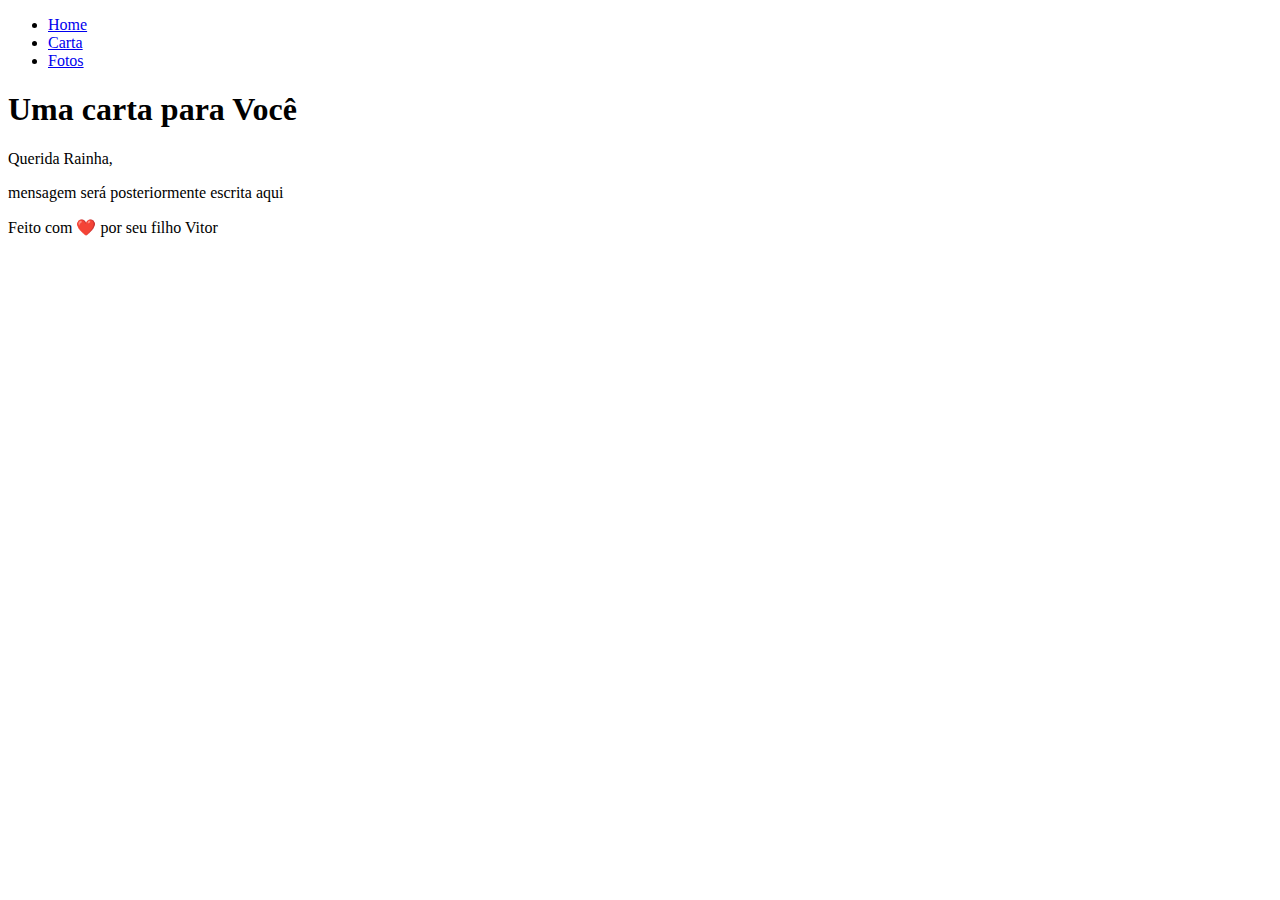
==== index.html @ abf5d1fc "Adiciona página inicial" ====
<!DOCTYPE html>
<html lang="pt-br">
<head>
    <meta charset="UTF-8">
    <meta name="viewport" content="width=device-width, initial-scale=1.0">
    <title>Feliz Aniversario, Mãe!</title>
    <link rel="stylesheet" href="style.css">
</head>

<body>
    <header>
        <nav>
            <ul>
                <li><a href="index.html">Home</a></li>
                <li><a href="carta.html">Carta</a></li>
                <li><a href="fotos.html">Fotos</a></li>
            </ul>
        </nav>
    </header>

    <main>
        <h1>Uma carta para Você</h1>
        <p>Querida Rainha,</p>
        <p>mensagem será posteriormente escrita aqui</p>
    </main>

    <footer>
        <p>Feito com ❤️ por seu filho Vitor</p>
    </footer>
</body>
</html>
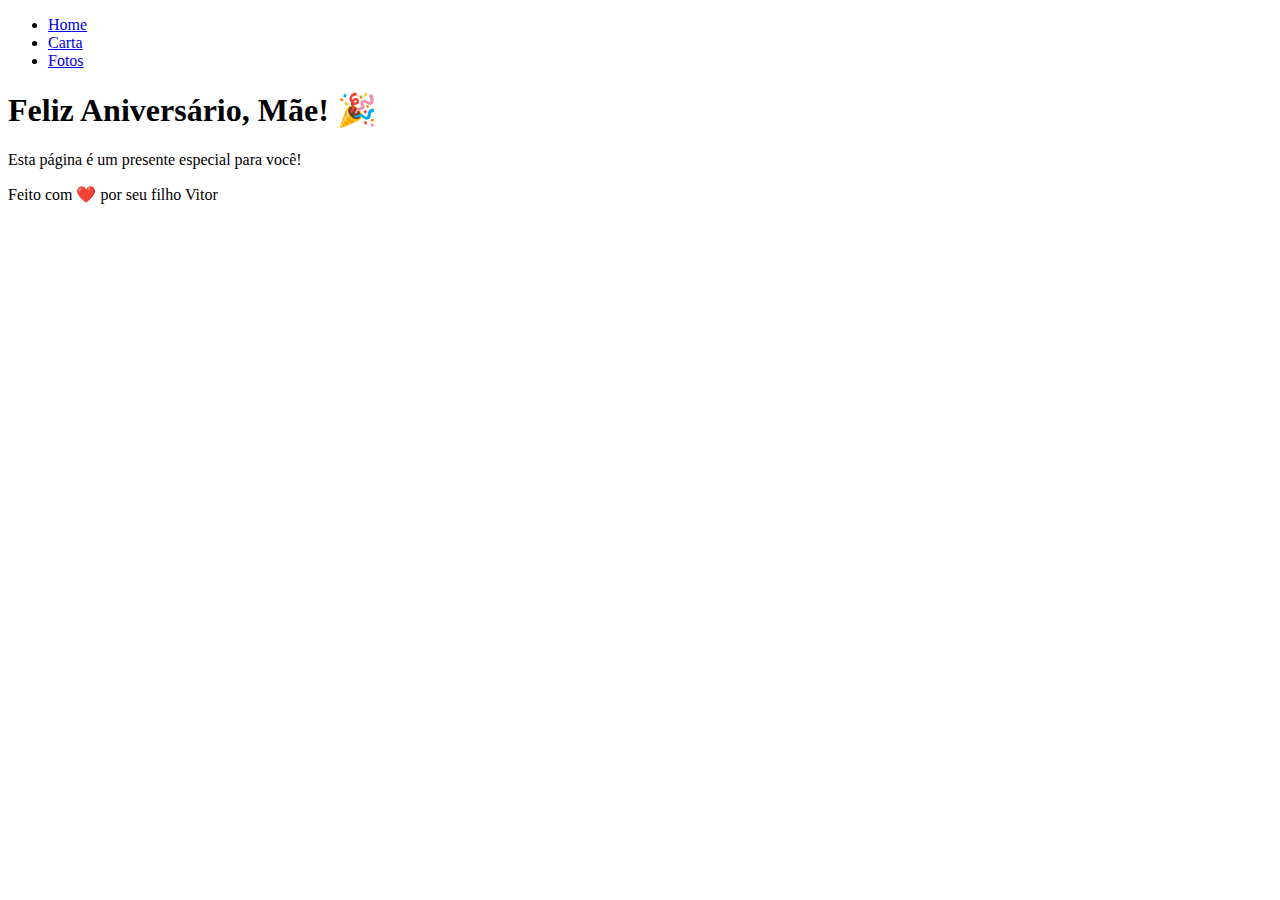
==== commit 33664981: "Faz alterações na página inicial e adiciona página carta" ====
--- a/index.html
+++ b/index.html
@@ -19,9 +19,8 @@
     </header>
 
     <main>
-        <h1>Uma carta para Você</h1>
-        <p>Querida Rainha,</p>
-        <p>mensagem será posteriormente escrita aqui</p>
+        <h1>Feliz Aniversário, Mãe! 🎉</h1>
+        <p>Esta página é um presente especial para você!</p>
     </main>
 
     <footer>
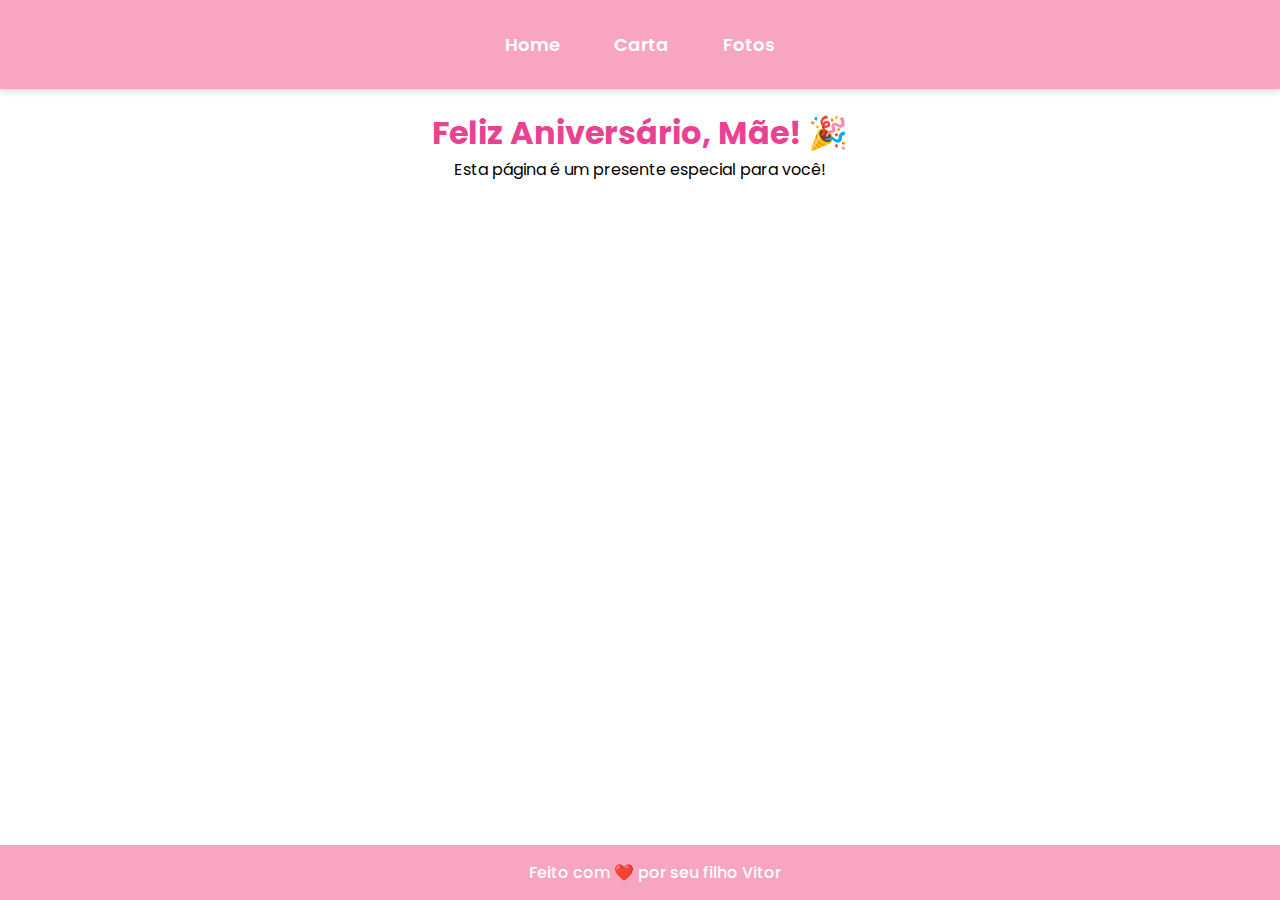
==== commit ade71d6f: "Adiciona fotos, modifica css da pagina e organiza arquivos em pastas" ====
--- a/index.html
+++ b/index.html
@@ -4,7 +4,9 @@
     <meta charset="UTF-8">
     <meta name="viewport" content="width=device-width, initial-scale=1.0">
     <title>Feliz Aniversario, Mãe!</title>
-    <link rel="stylesheet" href="style.css">
+    <link rel="stylesheet" href="styles/style.css">
+    <link href="https://fonts.googleapis.com/css2?family=Poppins:wght@300;400;600&display=swap" rel="stylesheet">
+
 </head>
 
 <body>
--- a/styles/style.css
+++ b/styles/style.css
@@ -0,0 +1,89 @@
+
+body, h1, p {
+    margin: 0;
+    padding: 0;
+    font-family: 'Poppins', sans-serif;
+}
+
+header {
+    background-color: #f8a5c2;
+    padding: 15px 0;
+    text-align: center;
+    box-shadow: 0 4px 6px rgba(0, 0, 0, 0.1);
+}
+
+nav ul {
+    list-style: none;
+    padding: 0;
+}
+
+nav ul li {
+    display: inline;
+    margin: 0 15px;
+}
+
+nav ul li a {
+    text-decoration: none;
+    font-weight: 600;
+    color: white;
+    font-size: 18px;
+    padding: 5px 10px;
+    transition: 0.3s;
+}
+
+nav ul li a:hover {
+    color: #FF4081;
+    background: white;
+    padding: 5px 10px;
+    border-radius: 5px;
+}
+
+html, body {
+    height: 100%; /* Faz o body ocupar toda a altura da tela */
+    display: flex;
+    flex-direction: column; /* Organiza os elementos verticalmente */
+}
+
+main {
+    flex: 1;
+    text-align: center;
+    margin: 20px;
+}
+
+h1 {
+    color: #e84393
+}
+
+.galeria {
+    display: grid;
+    grid-template-columns: repeat(3, 1fr); /* 3 colunas */
+    gap: 20px; /* Espaçamento entre as imagens */
+    justify-items: center; /* Centraliza os itens na grade */
+    align-items: center; /* Alinha verticalmente */
+    max-width: 900px; /* Limita a largura para manter proporção */
+    margin: 0 auto; /* Centraliza no meio da tela */
+}
+
+.galeria img {
+    width: 100%; /* Ajusta automaticamente para ocupar a coluna */
+    max-width: 280px; /* Limita o tamanho máximo */
+    height: auto;
+    border-radius: 15px;
+    box-shadow: 0 4px 8px rgba(0, 0, 0, 0.2);
+    transition: transform 0.3s ease, box-shadow 0.3s ease;
+}
+
+.galeria img:hover {
+    transform: scale(1.05);
+    box-shadow: 0 6px 12px rgba(0, 0, 0, 0.3);
+}
+
+footer {
+    padding: 15px;
+    background-color: #f8a5c2;
+    text-align: center;
+    color: white;
+    font-weight: 500;
+    width: 100%;
+    position: relative;
+}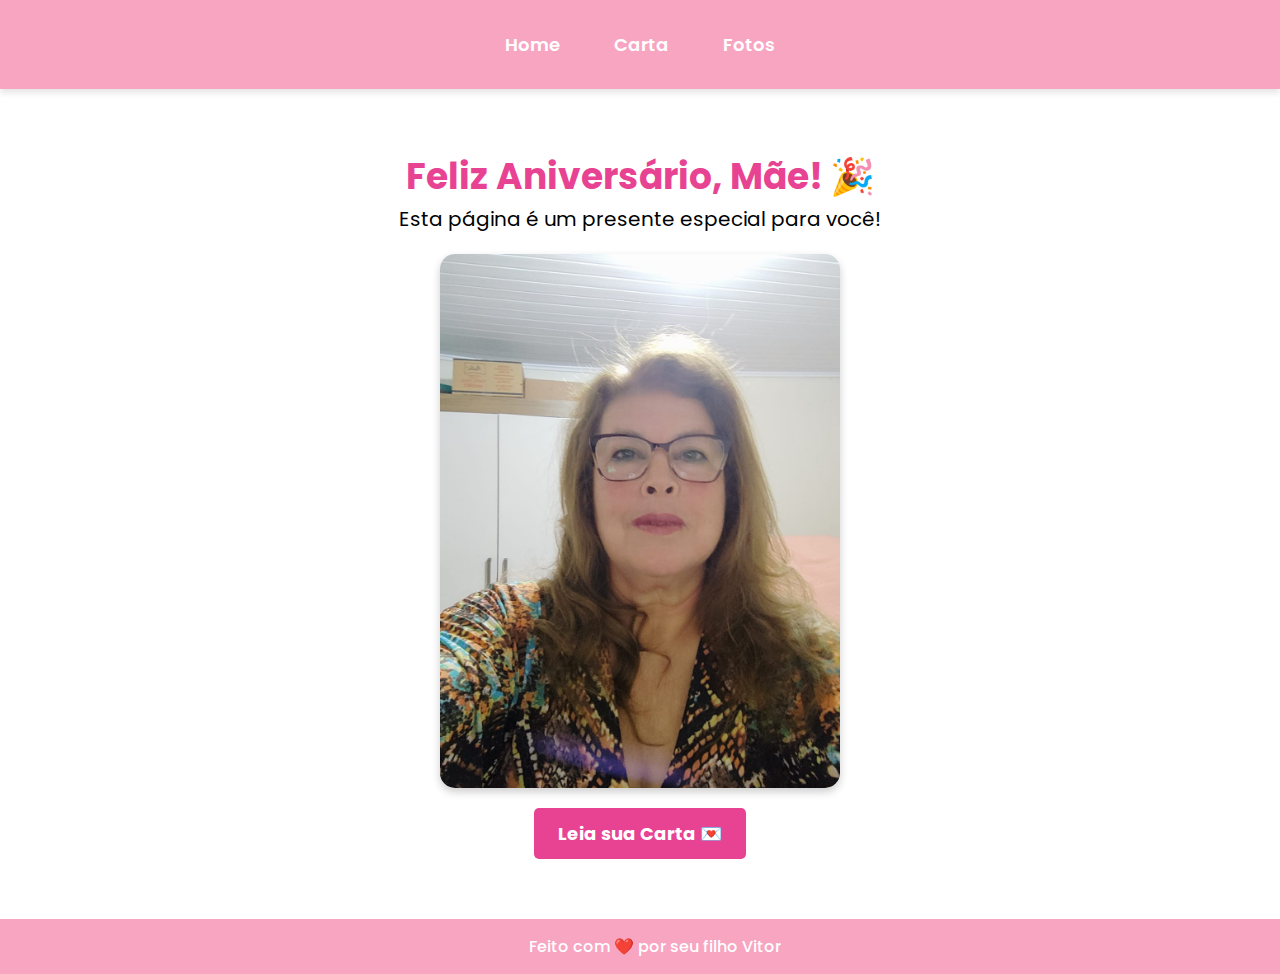
==== commit a031f6c6: "modifica paginas index, carta e o css do projeto." ====
--- a/index.html
+++ b/index.html
@@ -21,9 +21,13 @@
     </header>
 
     <main>
-        <h1>Feliz Aniversário, Mãe! 🎉</h1>
-        <p>Esta página é um presente especial para você!</p>
-    </main>
+        <div class="banner">
+            <h1>Feliz Aniversário, Mãe! 🎉</h1>
+            <p>Esta página é um presente especial para você!</p>
+            <img src="assets/foto2.jpg" alt="Foto da Mamãe" class="banner-img">
+            <a href="carta.html" class="botao">Leia sua Carta 💌</a>
+        </div>
+    </main>    
 
     <footer>
         <p>Feito com ❤️ por seu filho Vitor</p>
--- a/styles/style.css
+++ b/styles/style.css
@@ -39,9 +39,9 @@
 }
 
 html, body {
-    height: 100%; /* Faz o body ocupar toda a altura da tela */
+    height: 100%; 
     display: flex;
-    flex-direction: column; /* Organiza os elementos verticalmente */
+    flex-direction: column; 
 }
 
 main {
@@ -54,20 +54,102 @@
     color: #e84393
 }
 
+.banner {
+    display: flex;
+    flex-direction: column;
+    align-items: center;
+    justify-content: center;
+    text-align: center;
+    padding: 40px 20px;
+}
+
+.banner h1 {
+    font-size: 36px;
+    color: #e84393;
+    font-weight: bold;
+}
+
+.banner p {
+    font-size: 20px;
+    margin-bottom: 20px;
+}
+
+.banner-img {
+    width: 100%;
+    max-width: 400px;
+    height: auto;
+    border-radius: 15px;
+    box-shadow: 0 4px 8px rgba(0, 0, 0, 0.2);
+    margin-bottom: 20px;
+}
+
+.botao {
+    display: inline-block;
+    padding: 12px 24px;
+    background-color: #e84393;
+    color: white;
+    font-size: 18px;
+    border-radius: 5px;
+    text-decoration: none;
+    font-weight: bold;
+    transition: 0.3s;
+}
+
+.botao:hover {
+    background-color: #ff69b4;
+    transform: scale(1.05);
+}
+
+.carta {
+    background: #fff8e1;
+    padding: 40px;
+    border-radius: 15px;
+    max-width: 700px; 
+    margin: 50px auto;
+    box-shadow: 0 4px 10px rgba(0, 0, 0, 0.1);
+    text-align: justify; 
+    font-family: 'Merriweather', serif; 
+    line-height: 1.8; 
+}
+
+.carta h1 {
+    color: #e84393;
+    font-size: 26px;
+    text-align: center;
+    margin-bottom: 15px;
+}
+
+.carta p {
+    font-size: 18px;
+    color: #444;
+    margin-bottom: 15px;
+}
+
+@media (max-width: 768px) {
+    .carta {
+        max-width: 90%;
+        padding: 30px;
+    }
+}
+
+
+
 .galeria {
     display: grid;
-    grid-template-columns: repeat(3, 1fr); /* 3 colunas */
-    gap: 20px; /* Espaçamento entre as imagens */
-    justify-items: center; /* Centraliza os itens na grade */
-    align-items: center; /* Alinha verticalmente */
-    max-width: 900px; /* Limita a largura para manter proporção */
-    margin: 0 auto; /* Centraliza no meio da tela */
+    grid-template-columns: repeat(3, 1fr);
+    gap: 20px;
+    justify-items: center;
+    align-items: center;
+    max-width: 900px;
+    margin: 40px auto 0;
 }
 
+
 .galeria img {
-    width: 100%; /* Ajusta automaticamente para ocupar a coluna */
-    max-width: 280px; /* Limita o tamanho máximo */
-    height: auto;
+    width: 100%;
+    max-width: 280px;
+    height: 400px;
+    object-fit: cover; 
     border-radius: 15px;
     box-shadow: 0 4px 8px rgba(0, 0, 0, 0.2);
     transition: transform 0.3s ease, box-shadow 0.3s ease;
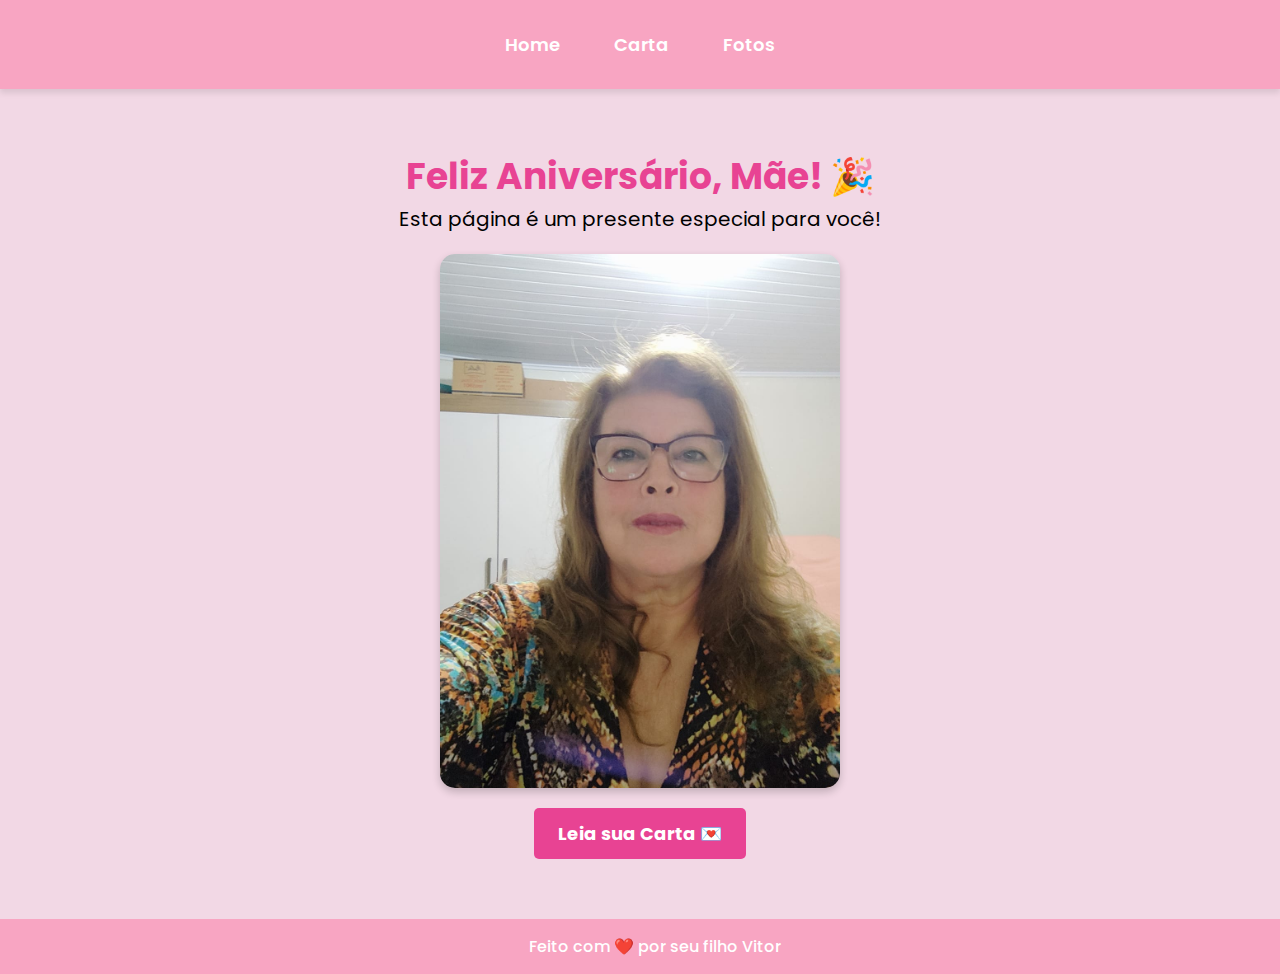
==== commit 27f99ab7: "troca cor de fundo das páginas." ====
--- a/index.html
+++ b/index.html
@@ -3,12 +3,10 @@
 <head>
     <meta charset="UTF-8">
     <meta name="viewport" content="width=device-width, initial-scale=1.0">
-    <title>Feliz Aniversario, Mãe!</title>
+    <title>Feliz Aniversário, Mãe!</title>
+    <link href="https://fonts.googleapis.com/css2?family=Dancing+Script:wght@600&family=Poppins:wght@300;400;600&display=swap" rel="stylesheet">
     <link rel="stylesheet" href="styles/style.css">
-    <link href="https://fonts.googleapis.com/css2?family=Poppins:wght@300;400;600&display=swap" rel="stylesheet">
-
 </head>
-
 <body>
     <header>
         <nav>
@@ -27,10 +25,10 @@
             <img src="assets/foto2.jpg" alt="Foto da Mamãe" class="banner-img">
             <a href="carta.html" class="botao">Leia sua Carta 💌</a>
         </div>
-    </main>    
+    </main>
 
     <footer>
         <p>Feito com ❤️ por seu filho Vitor</p>
     </footer>
 </body>
-</html>+</html>
--- a/styles/style.css
+++ b/styles/style.css
@@ -42,6 +42,7 @@
     height: 100%; 
     display: flex;
     flex-direction: column; 
+    background-color: #f2d8e5;
 }
 
 main {
